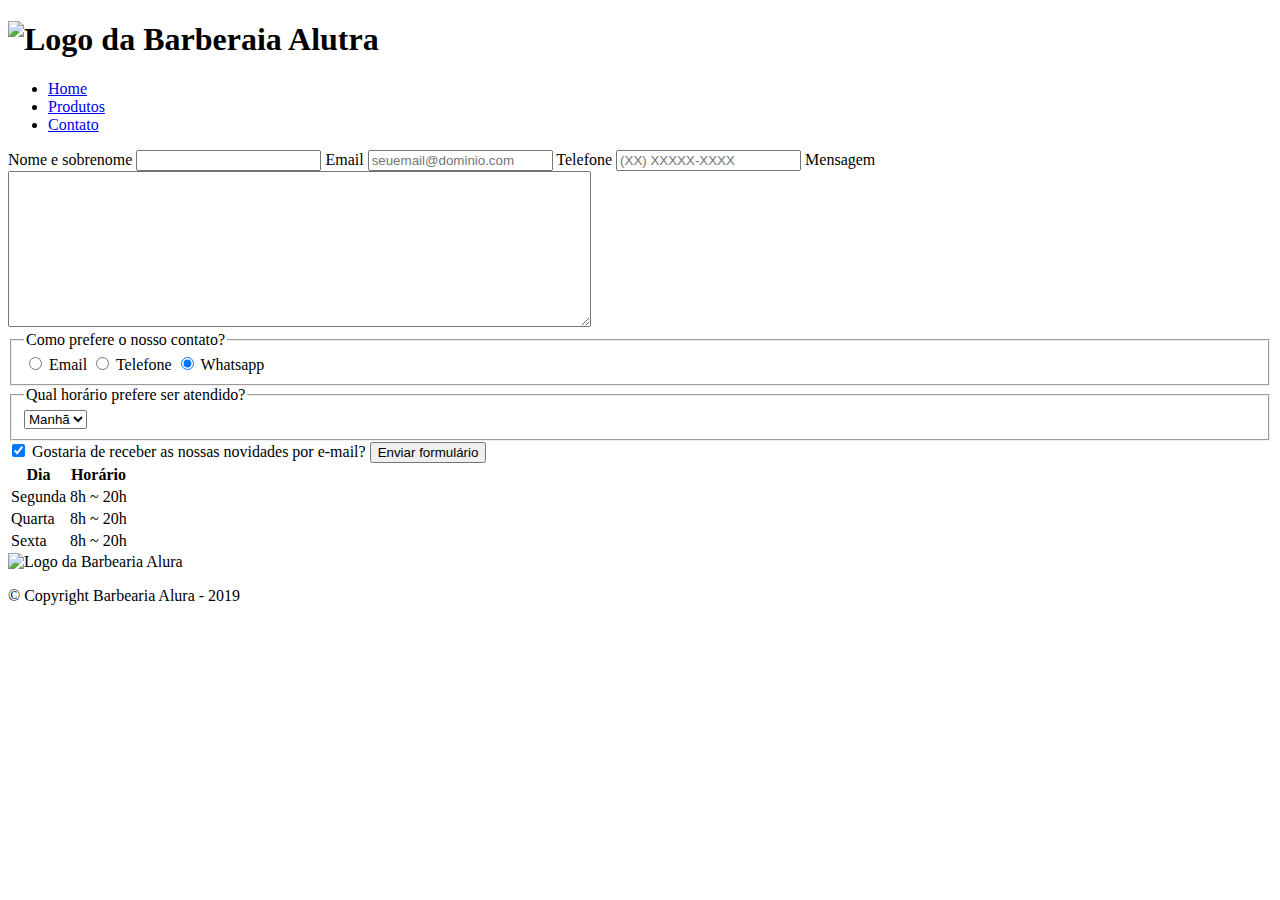
==== contato.html @ cbe5e8e9 "Criação de pastas para separar as imagens" ====
<!DOCTYPE html>
<html>

	<head>

		<meta charset="UTF-8">
		<title> Contatos - Barbearia Alura </title>

		<link rel="stylesheet" href="reset.css">
		<link rel="stylesheet" href="style.css">

	</head>

	<body>

		<header>

			<div class="caixa">

				<h1><img src="logo.png" alt="Logo da Barberaia Alutra"></h1>

				<nav>

					<ul>
						<li><a href="index.html"> Home</a></li>
						<li><a href="produtos.html">Produtos</a></li>
						<li><a href="contato.html">Contato</a></li>


					</ul>

				</nav>

			</div>

		</header>

		<main>

			<form>
				<label for="nomesobrenome">Nome e sobrenome</label>
				<input type="text" id="nomesobrenome" class="input-padrao" required>

				<label for="email">Email</label>
				<input type="email" id="email" class="input-padrao" required placeholder="seuemail@dominio.com">

				<label for="telefone">Telefone</label>
				<input type="tel" id="telefone" class="input-padrao" required placeholder="(XX) XXXXX-XXXX">

				<label for="mensagem">Mensagem</label>
				<textarea cols="70" rows="10" id="mensagem" class="input-padrao" required> </textarea>

				<fieldset>
					<legend>Como prefere o nosso contato?</legend>

					<label for="radio-email"><input type="radio" name="contato" 
					value="email" id="radio-email"> Email</label>
					
					<label for="radio-telefone"><input type="radio" name="contato" 
					value="telefone" id="radio-telefone"> Telefone</label>
					
					<label for="radio-whatsapp"><input type="radio" name="contato" 
					value="whatsapp" id="radio-whatsapp" checked> Whatsapp</label>
				</fieldset>

				<fieldset>
					<legend>Qual horário prefere ser atendido?</legend>
					<select>
						<option>Manhã</option>
						<option>Tarde</option>
						<option>Noite</option>
					</select>
				</fieldset>

				<label class="checkbox"> <input type="checkbox" checked> 
				Gostaria de receber as nossas novidades por e-mail?</label> 

				<input type="submit" value="Enviar formulário" class="enviar">

			</form>

			<table>
				<thead>
					<tr>
						<th>Dia</th>
						<th>Horário</th>
					</tr>
				</thead>

				<tbody>
					<tr>
						<td>Segunda</td>
						<td>8h ~ 20h</td>
					</tr>
					<tr>
						<td>Quarta</td>
						<td>8h ~ 20h</td>
					</tr>

					<tr>
						<td>Sexta</td>
						<td>8h ~ 20h</td>
					</tr>
				</tbody>

			</table>

		</main>

	</body>
 
		<footer>
			<img src="logo-branco.png" alt="Logo da Barbearia Alura">
			<p class="copyright">&copy; Copyright Barbearia Alura - 2019

		</footer>
		
</html>
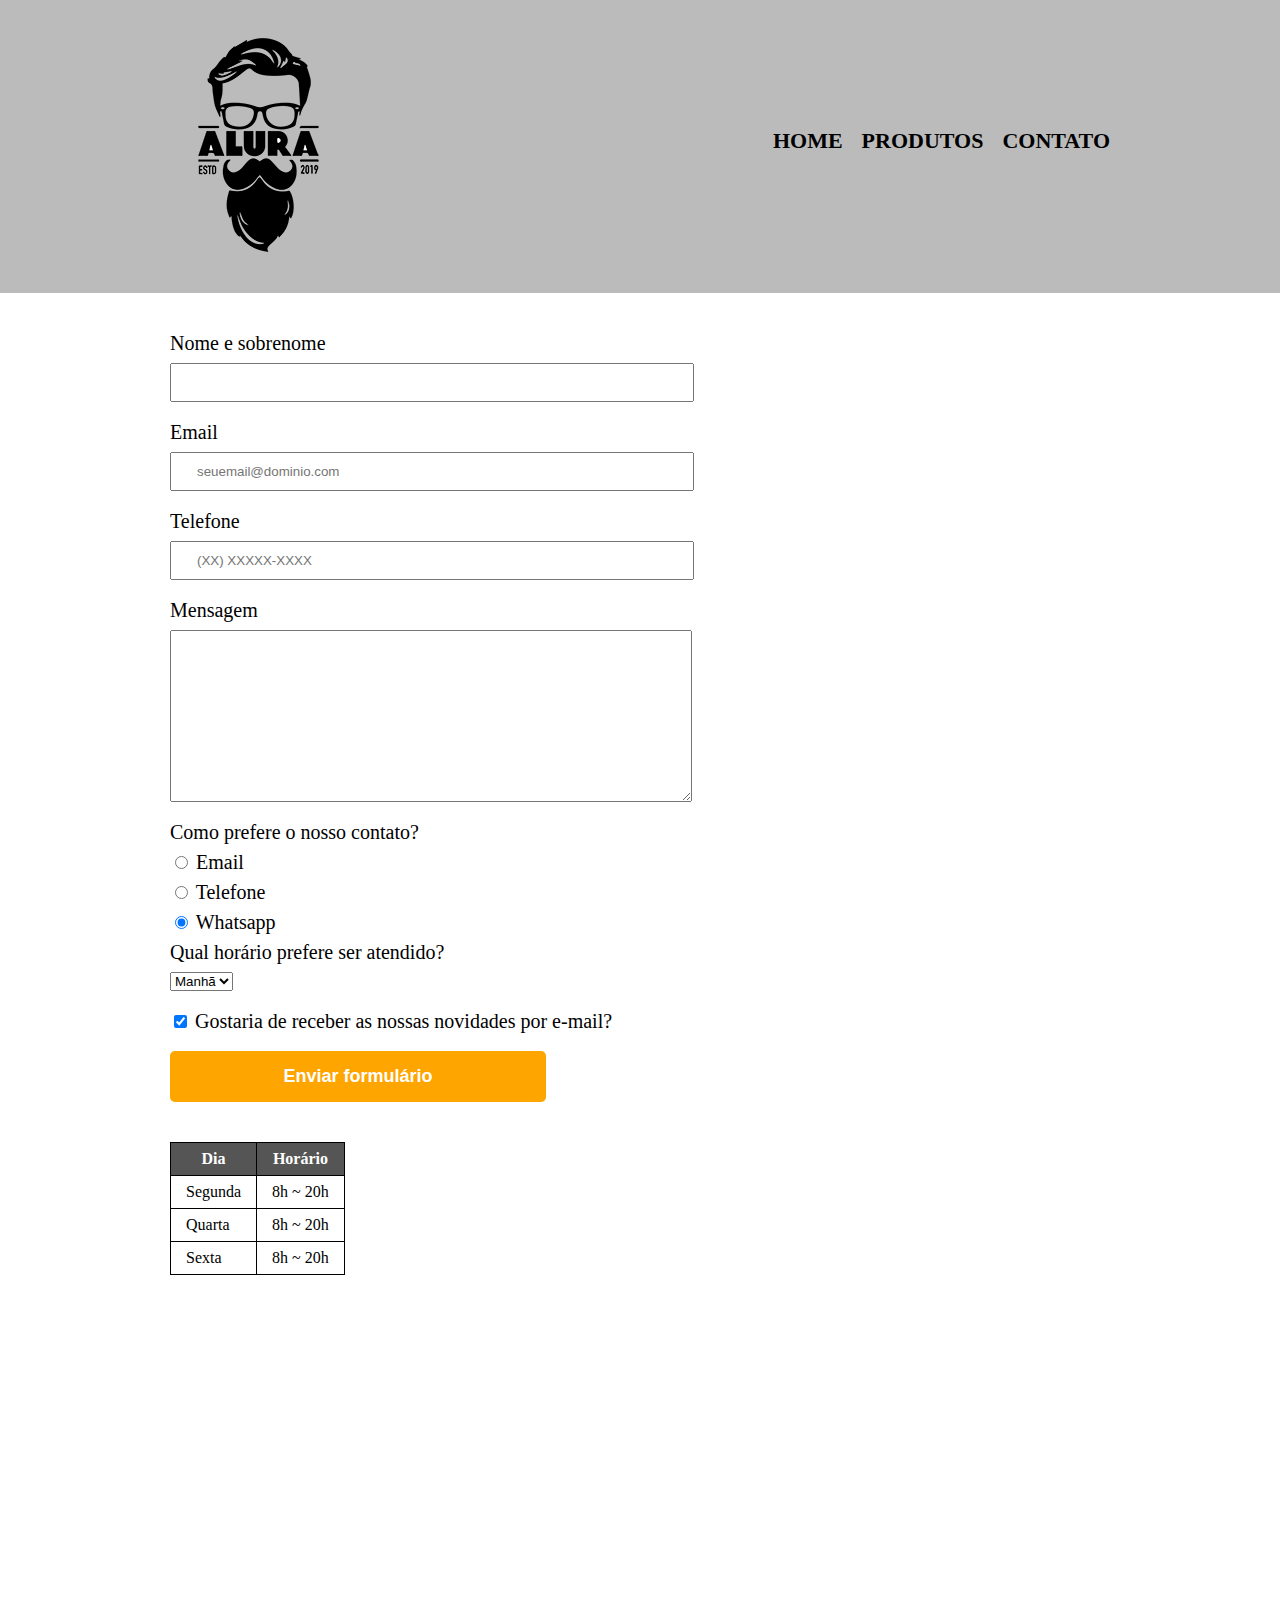
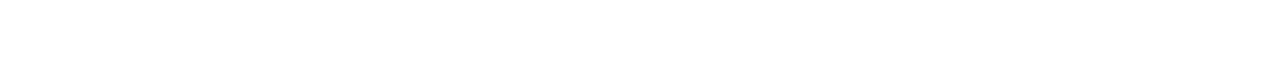
==== commit 8a0b5296: "Atualizando os enedereços das imagens em todos os arquivos" ====
--- a/contato.html
+++ b/contato.html
@@ -6,8 +6,8 @@
 		<meta charset="UTF-8">
 		<title> Contatos - Barbearia Alura </title>
 
-		<link rel="stylesheet" href="reset.css">
-		<link rel="stylesheet" href="style.css">
+		<link rel="stylesheet" href="css/reset.css">
+		<link rel="stylesheet" href="css/style.css">
 
 	</head>
 
@@ -17,7 +17,7 @@
 
 			<div class="caixa">
 
-				<h1><img src="logo.png" alt="Logo da Barberaia Alutra"></h1>
+				<h1><img src="imagens/logo.png" alt="Logo da Barberaia Alutra"></h1>
 
 				<nav>
 
@@ -110,7 +110,7 @@
 	</body>
  
 		<footer>
-			<img src="logo-branco.png" alt="Logo da Barbearia Alura">
+			<img src="imagens/logo-branco.png" alt="Logo da Barbearia Alura">
 			<p class="copyright">&copy; Copyright Barbearia Alura - 2019
 
 		</footer>
--- a/css/style.css
+++ b/css/style.css
@@ -0,0 +1,152 @@
+header {
+	background: #BBBBBB;
+	padding: 20px 0;
+}
+
+.caixa {
+	position: relative;
+	width: 940px;
+	margin: 0 auto;
+}
+
+nav {
+	position: absolute;
+	top: 110px;
+	right: 0;
+}
+
+nav li {
+
+	display: inline;
+	margin: 0 0 0 15px;
+}
+
+nav a {
+	text-transform: uppercase;
+	color: #000000;
+	font-weight: bold;
+	font-size: 22px;
+	text-decoration: none;
+}
+
+nav a:hover {
+	color: #0000FF;
+	text-decoration: underline;
+} 
+
+.produtos {
+	width: 940px;
+	margin: 0 auto;
+	padding: 50px 0;
+}
+
+.produtos li {
+	display: inline-block;
+	text-align: center;
+	width: 30%;
+	vertical-align: top;
+	margin: 0 1.5%;
+	padding: 30px 20px;
+	box-sizing: border-box;
+	border: 2px solid #000000;
+	border-radius: 10px;
+}
+
+.produtos li:hover {
+	border-color: #0000FF;
+}
+
+.produtos li:active {
+	border-color: #088C19;
+}
+
+.produtos li:hover h2 {
+	font-size: 34px;
+}
+
+.produtos h2 {
+	font-size: 30px;
+	font-weight: bold;
+}
+
+.produto-descricao {
+	font-size: 18px;
+}
+
+.produto-preco {
+	font-size: 22px;
+	font-weight: bold;
+	margin-top: 10px;
+
+}
+
+footer{
+	text-align: center;
+	background: url("D:/Desktop/Devs/Barbearia Alura/imagens/bg.jpg");
+	padding: 40px 0;
+}
+
+.copyright{
+	color: #FFFFFF;
+	font-size: 13px;
+	margin-top: 20px;
+}
+
+main{
+	width: 940px;
+	margin: 0 auto;
+}
+
+form{
+	margin: 40px 0;
+}
+
+form label, form legend{
+	display: block;
+	font-size: 20px;
+	margin: 0 0 10px;
+}
+
+.input-padrao {
+	display: block;
+	margin: 0 0 20px;
+	padding:  10px 25px;
+	width: 50%;
+}
+
+.checkbox{
+	margin: 20px 0px;
+}
+
+.enviar{
+	width: 40%;
+	padding: 15px 0;
+	background: orange;
+	color: white;
+	font-weight: bold;
+	font-size: 18px;
+	border: none;
+	border-radius: 5px;
+	transition: 1s all;
+	cursor: pointer;
+}
+
+.enviar:hover{
+	background: darkorange;
+	transform: scale(1.2);
+}
+
+table{
+	margin: 20px 0 40px;
+}
+
+thead{
+	background: #555555;
+	color: white;
+	font-weight: bold;
+}
+
+td, th{
+	border: 1px solid #000000;
+	padding: 8px 15px ;
+}